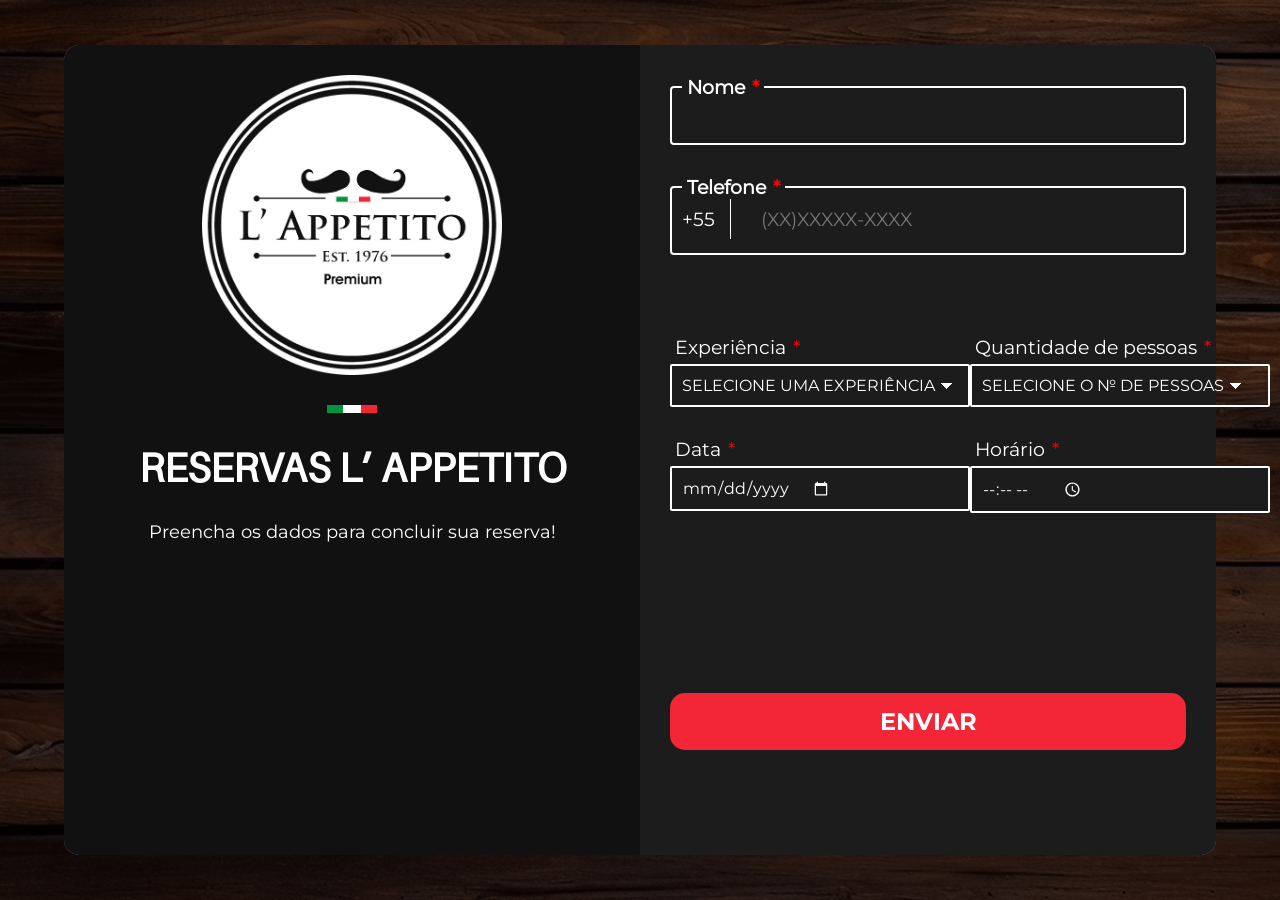
==== resevation.html @ 0aa92ce3 "feat: página do formulário de reservas concluída" ====
<!DOCTYPE html>
<html lang="pt-br">
<head>
    <meta charset="UTF-8">
    <meta name="viewport" content="width=device-width, initial-scale=1.0">
    <title>Reservas L'Appetito</title>
    <link rel="stylesheet" href="css/global.css">
    <link rel="stylesheet" href="css/depoiment-form-section.css">
    <link rel="stylesheet" href="css/reservation-form.css">
</head>
<body>
    <section id="depoiment-form-sect">
            <article class="depoiment-form-container">
                <div class="form-first-sect">
                    <img src="assets/imgs/logo.png" alt="" class="form-logo">
                    <div class="mini-italian-flag">
                        <div class="green-square"></div>
                        <div class="white-square"></div>
                        <div class="red-square"></div>
                    </div>
                    <h1>RESERVAS <span><span class="green">L’ AP</span>PET<span class="red">ITO</span></span></h1>
                    <p>Preencha os dados para concluir sua reserva!</p>
                </div>
                <div class="form-sect">
                    <form action="" class="reservation-form">
                        <div class="form-step">
                            <fieldset>
                                <legend>Nome<span class="required"> *</span></legend>
                                <input type="text" class="text-input" required>
                            </fieldset>
                            <fieldset class="tel-fieldset">
                                <legend>Telefone<span class="required"> *</span></legend>
                                <span class="country-numb">+55</span>
                                <input type="tel" id="telefone" class="text-input tel-input" required placeholder="(XX)XXXXX-XXXX" maxlength="15">
                            </fieldset>
                        </div>

                        <div class="form-step form-step2">
                            <div class="selects-container">
                                <div class="select">
                                    <label>Experiência<span class="required"> *</span></label>
                                    <select name="experiencia" id="experiencia" required>
                                        <option value="" disabled selected>SELECIONE UMA EXPERIÊNCIA ⏷</option>
                                        <option value="classica">Clássica</option>
                                        <option value="gourmet">Gourmet</option>
                                        <option value="chef">Chef</option>
                                    </select>
                                </div>
                                <div class="select">
                                    <label>Quantidade de pessoas<span class="required"> *</span></label>
                                    <select name="pessoas" id="pessoas" required>
                                        <option value="" disabled selected>SELECIONE O № DE PESSOAS ⏷</option>
                                        <option value="1">1</option>
                                        <option value="2">2</option>
                                        <option value="3">3</option>
                                        <option value="4">4</option>
                                        <option value="5">5</option>
                                        <option value="6">6</option>
                                        <option value="7">7</option>
                                        <option value="8">8</option>
                                        <option value="9">9</option>
                                    </select>
                                </div>
                            </div>
                            <div class="selects-container">
                                <div class="select">
                                    <label>Data<span class="required"> *</span></label>
                                    <input type="date" name="data" id="data" required>
                                </div>
                                <div class="select">
                                    <label>Horário<span class="required"> *</span></label>
                                    <input type="time" name="horario" id="horario" required>
                                </div>
                            </div>
                        </div>
                        
                        <button type="submit" class="submit-reservation">ENVIAR</button>
                    </form>
                </div>
            </article>
        </section>

        <script src="js/inputs.js"></script>
</body>
</html>
---- css/global.css ----
@charset "UTF-8";

@font-face {
    font-family: 'Montserrat';
    src: url(../assets/fonts/Montserrat/Montserrat-Regular.ttf);
}

@font-face {
    font-family: 'Montserrat-Bold';
    src: url(../assets/fonts/Montserrat/Montserrat-Bold.ttf);
}

@font-face {
    font-family: 'Aileron';
    src: url(../assets/fonts/Aileron/Aileron-Regular.otf);
}

@font-face {
    font-family: 'Aileron-Black';
    src: url(../assets/fonts/Aileron/Aileron-Black.otf);
}


* {
    margin: 0;
    padding: 0;
    box-sizing: border-box;
    scroll-behavior: smooth;
}


body, html {
    height: 100%;
    width: 100%;
}


body {
    overflow-x: hidden;
}


p {
    text-align: justify;
    font-size: 1.1em;
    font-family: 'Montserrat';
    color: white;
    margin: 0;
    transition: 0.5s;
}



main {
    display: block;
    width: 100vw;
    height: 100%;
    
}


h1 {
    font-family: 'Aileron';
    font-size: 2.5em;
    color: white;
}

h2 {
    font-family: 'Aileron';
    font-size: 1.5em;
    font-weight: 500;
    color: white;
}
---- css/depoiment-form-section.css ----
#depoiment-form-sect {
    display: flex;
    justify-content: center;
    align-items: center;
    position: relative;
    width: 100vw;
    height: 100vh;
    background: url(../assets/imgs/wood-background.png) no-repeat center;
    background-size: cover;
    overflow: hidden;

}


.depoiment-form-container {
    display: flex;
    align-items: center;
    width: 90%;
    height: 90%;
    background-color: gray;
    border-radius: 15px;
}


.form-first-sect {
    display: flex;
    align-items: center;
    gap: 30px;
    flex-direction: column;
    padding: 30px;
    width: 50%;
    height: 100%;
    background-color: #111;
    border-radius: 15px 0 0 15px;
}


.form-logo {
    width: 300px;
}


.mini-italian-flag {
    position: relative;
    width: 50px;
    height: 8px;
    background-color: rgb(255, 255, 255);
}


.green-square {
    position: absolute;
    left: 0;
    width: 32%;
    height: 100%;
    background-color: #00933F;
}

.red-square {
    position: absolute;
    right: 0;
    width: 32%;
    height: 100%;
    background-color: #F22637;
}


.form-first-sect p {
    text-align: center;
}


.form-sect {
    display: flex;
    flex-direction: column;
    gap: 30px;
    padding: 30px;
    width: 50%;
    height: 100%;
    border-radius: 0 15px 15px 0;
    background-color: #1C1C1C;
}


#form-header-h1 {
    font-weight: 400;
    font-size: 2em;
}



.form-header {
    display: flex;
    justify-content: center;
    flex-direction: column;
    gap: 10px;
}


form {
    display: flex;
    flex-direction: column;
    gap: 30px;
    width: 100%;
    height: 90%;
}


fieldset {
    height: 70px;
    border: 2px solid #ffffff;
    border-radius: 4px;
    padding: 0 10px 5px 10px;
}


legend {
    color: #ffffff;
    padding: 0 5px;
    font-family: 'Montserrat';
    font-size: 1.2em;
    font-weight: 600;
}


.required {
    color: red;
    margin-left: 2px;
}

.text-input {
    width: 100%;
    height: 100%;
    padding: 5px 5px 5px 0px;
    color: white;
    border: none;
    outline: none;
    font-family: 'Montserrat';
    font-size: 1em;
    background: transparent;
}


textarea {
    background: transparent;
    width: 100%;
    height: 100%;
    border: none;
    outline: none;
    color: #ffffff;
    text-align: justify;
    font-family: 'Montserrat';
    font-size: 1em;
    font-weight: 300;
    resize: none;
}


.textarea-fieldset {
    min-height: 300px;
    display: flex;
}


textarea::-webkit-scrollbar {
    margin-right: 0;
  width: 8px;
}

textarea::-webkit-scrollbar-track {
  background: none;
}

textarea::-webkit-scrollbar-thumb {
  background: #3b3b3b;
  border-radius: 10px;
  transition: 0.3s;
  cursor: default;
}

textarea::-webkit-scrollbar-thumb:hover {
  background: #333333;
  transition: 0.3s;
}



.rate {
    font-size: 1.2em;
    font-weight: 600;
}


.stars-rating {
    display: flex;
    flex-direction: row-reverse;
    justify-content: left;
}

.stars-rating input {
  display: none;
}

.stars-rating label.half {
  width: 25px;
  height: 50px;
  background-image: url('../assets/imgs/unmarked_half_1.png');
  background-size: cover;
  cursor: pointer;
}

.stars-rating label.right-half {
  width: 25px;
  height: 50px;
  background-image: url('../assets/imgs/unmarked_half_2.png');
  background-size: cover;
  cursor: pointer;
}

.stars-rating input:checked ~ label.half {
  background-image: url('../assets/imgs/marked_half_1.png');
}

.stars-rating input:checked ~ label.right-half {
  background-image: url('../assets/imgs/marked_half_2.png');
}

.stars-rating input:hover ~ label.half {
  background-image: url('../assets/imgs/marked_half_1.png');
}

.stars-rating input:hover ~ label.right-half {
  background-image: url('../assets/imgs/marked_half_2.png');
}


button.submit{
    font-family: 'Montserrat-Bold';
    font-size: 1.5em;
    color: white;
    width: 100%;
    height: 100px;
    border-radius: 15px;
    transition: 0.3s;
    background-color: #00933F;
    border: none;
    outline: none;
}

.submit:hover {
    transition: 0.3s;
    transform: translateY(-5px);
    cursor: pointer;
    background-color: #09c75b;
}
---- css/reservation-form.css ----
.tel-fieldset {
    display: flex;
    justify-content: center;
    align-items: center;
    height: 80px;
    gap: 30px;
}

.tel-fieldset span.country-numb {
    display: flex;
    justify-content: center;
    align-items: center;
    font-size: 1.2em;
    height: 40px;
    font-family: 'Montserrat';
    color: white;
    padding-right: 15px;
    border-right: 1px solid white;
}

.tel-fieldset input {
    font-size: 1.2em;
}


.selects-container {
    display: flex;
    justify-content: space-between;
}


.select {
    display: flex;
    flex-direction: column;
    gap: 5px;
}


.selects-container label {
    color: #ffffff;
    padding: 0 5px;
    font-family: 'Montserrat';
    font-size: 1.2em;
    font-weight: 300;
}


select {
    appearance: none;
    border: 2px solid white;
    border-radius: 2px;
    padding: 10px;
    outline: none;
    font-family: 'Montserrat';
    font-size: 1em;
    color: white;
    background: none;
}


select option {
    background-color: #1C1C1C;
    appearance: none;
    border: none;
}


input[type="date"],
input[type="time"]{
    appearance: none;
    -webkit-appearance: none;
    display: inline-flex;
    align-items: center;
    justify-content: space-between;
    
    outline: none;
    background-color: #1C1C1C;
    font-size: 1em;
    border: 2px solid #ffffff;
    border-radius: 2px;
    padding: 10px;
    font-family: 'Montserrat';
    color: #ffffff;
}



input[type="date"]::-webkit-calendar-picker-indicator,
input[type="time"]::-webkit-calendar-picker-indicator {
    filter: invert(1);
    cursor: pointer;
}


input, select {
    width: 300px;
}



.form-step {
    display: flex;
    flex-direction: column;
    gap: 30px;
}


.form-step2 {
    margin-top: 50px;
}



.submit-reservation {
    font-family: 'Montserrat-Bold';
    font-size: 1.5em;
    color: white;
    width: 100%;
    height: 100px;
    border-radius: 15px;
    transition: 0.3s;
    background-color: #F22637;
    border: none;
    outline: none;
    margin-top: 150px;
}

.submit-reservation:hover {
    transition: 0.3s;
    transform: translateY(-5px);
    cursor: pointer;
    background-color: #f73a4a;
}
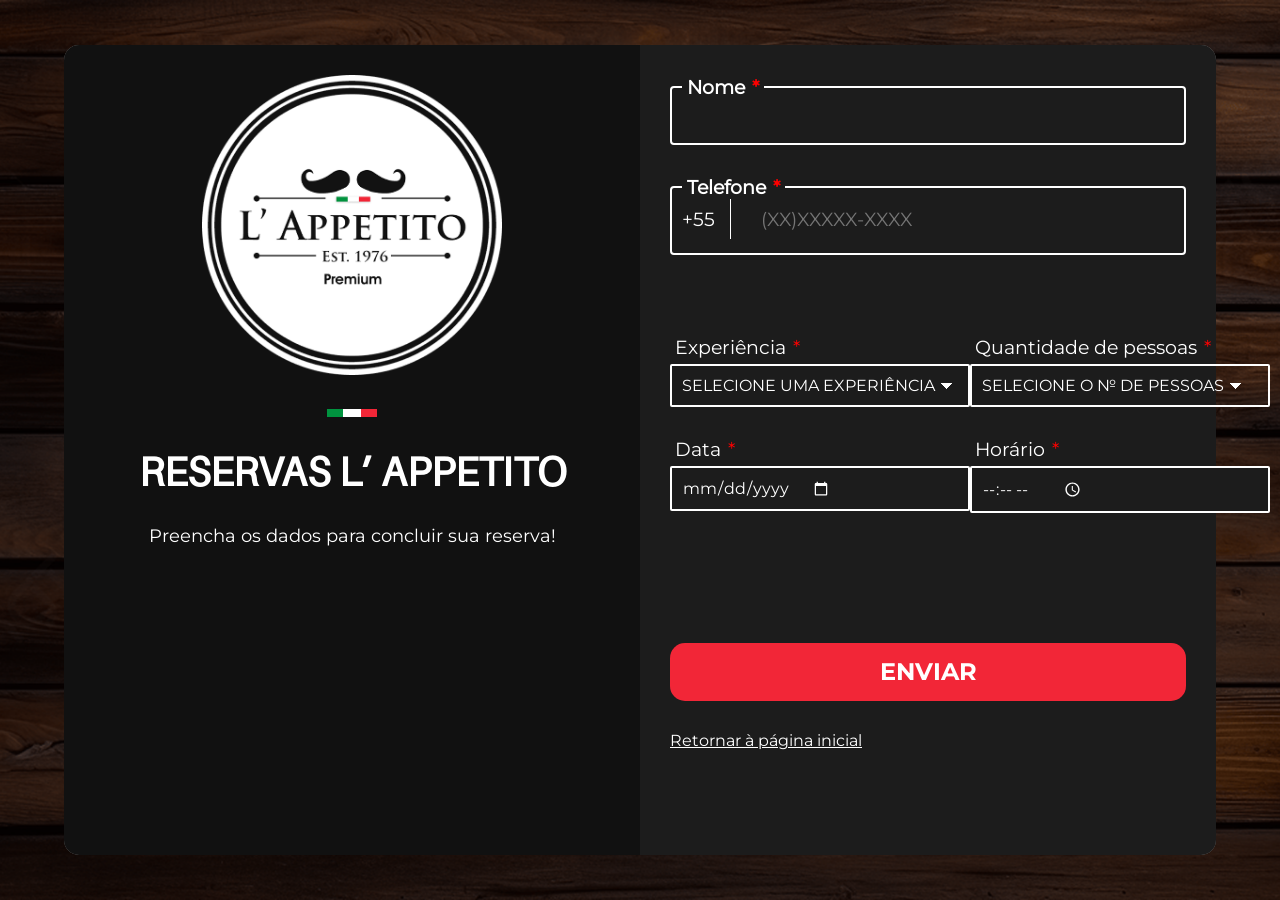
==== commit 425a0464: "feat: confirmação de envio de formulário adicionada" ====
--- a/resevation.html
+++ b/resevation.html
@@ -12,7 +12,7 @@
     <section id="depoiment-form-sect">
             <article class="depoiment-form-container">
                 <div class="form-first-sect">
-                    <img src="assets/imgs/logo.png" alt="" class="form-logo">
+                    <a href="index.html"><img src="assets/imgs/logo.png" alt="" class="form-logo"></a>
                     <div class="mini-italian-flag">
                         <div class="green-square"></div>
                         <div class="white-square"></div>
@@ -75,9 +75,21 @@
                         </div>
                         
                         <button type="submit" class="submit-reservation">ENVIAR</button>
+                        <a href="index.html" class="return">Retornar à página inicial</a>
                     </form>
                 </div>
             </article>
+
+            <div class="confirm">
+                <img src="assets/icons/close.png" alt="" class="close-btn">
+                <img src="assets/icons/concluded.png" alt="">
+                <p class="concluded-reservation">Reserva Concluída</p>
+                <p>Obrigado pela confiança!</p>
+                <a href="index.html" class="return">Retornar à página inicial</a>
+                <div class="progress-bar">
+                    <div class="progress-bar-stat"></div>
+                </div>
+            </div>
         </section>
 
         <script src="js/inputs.js"></script>
--- a/css/depoiment-form-section.css
+++ b/css/depoiment-form-section.css
@@ -141,6 +141,17 @@
 }
 
 
+
+input:-webkit-autofill,
+input:-webkit-autofill:hover, 
+input:-webkit-autofill:focus, 
+input:-webkit-autofill:active {
+    -webkit-box-shadow: 0 0 0px 1000px #1C1C1C inset !important;
+    -webkit-text-fill-color: white !important;
+    transition: background-color 5000s ease-in-out 0s;
+}
+
+
 textarea {
     background: transparent;
     width: 100%;
--- a/css/reservation-form.css
+++ b/css/reservation-form.css
@@ -122,7 +122,7 @@
     background-color: #F22637;
     border: none;
     outline: none;
-    margin-top: 150px;
+    margin-top: 100px;
 }
 
 .submit-reservation:hover {
@@ -130,4 +130,94 @@
     transform: translateY(-5px);
     cursor: pointer;
     background-color: #f73a4a;
+}
+
+
+
+
+
+.confirm {
+    display: none; /* Muda para flex via JS */
+    z-index: 999;  /* Garante que fique por cima de tudo */
+
+    gap: 20px;
+    /* display: flex; */
+    justify-content: center;
+    align-items: center;
+    flex-direction: column;
+    position: absolute;
+    width: 650px;
+    height: 450px;
+    border-radius: 20px;
+    background-color: #2C2C2C;
+}
+
+
+.confirm p {
+    font-size: 1.5em;
+}
+
+
+.close-btn {
+    position: absolute;
+    top: 5%;
+    right: 5%;
+}
+
+
+.concluded-reservation {
+    font-weight: 900;
+    color: #00933F;
+}
+
+
+
+.return {
+    font-family: 'Montserrat';
+    font-size: 1em;
+    color: white;
+    text-decoration: underline;
+}
+
+
+.progress-bar {
+    width: 90%;
+    height: 15px;
+    border-radius: 50px;
+    background-color: #4B4B4B;
+}
+
+
+.progress-bar-stat {
+    width: 100%;
+    height: 15px;
+    border-radius: 50px;
+    background-color: #00933F;
+}
+
+
+.animate-progress {
+    animation: shrink 5s linear forwards;
+}
+
+@keyframes shrink {
+    from {
+        width: 100%;
+    }
+    
+    to {
+        width: 5%;
+    }
+}
+
+
+.close-btn {
+    transition: 0.3s;
+}
+
+
+.close-btn:hover {
+    opacity: 0.5;
+    transform: 0.3s;
+    cursor: pointer;
 }
